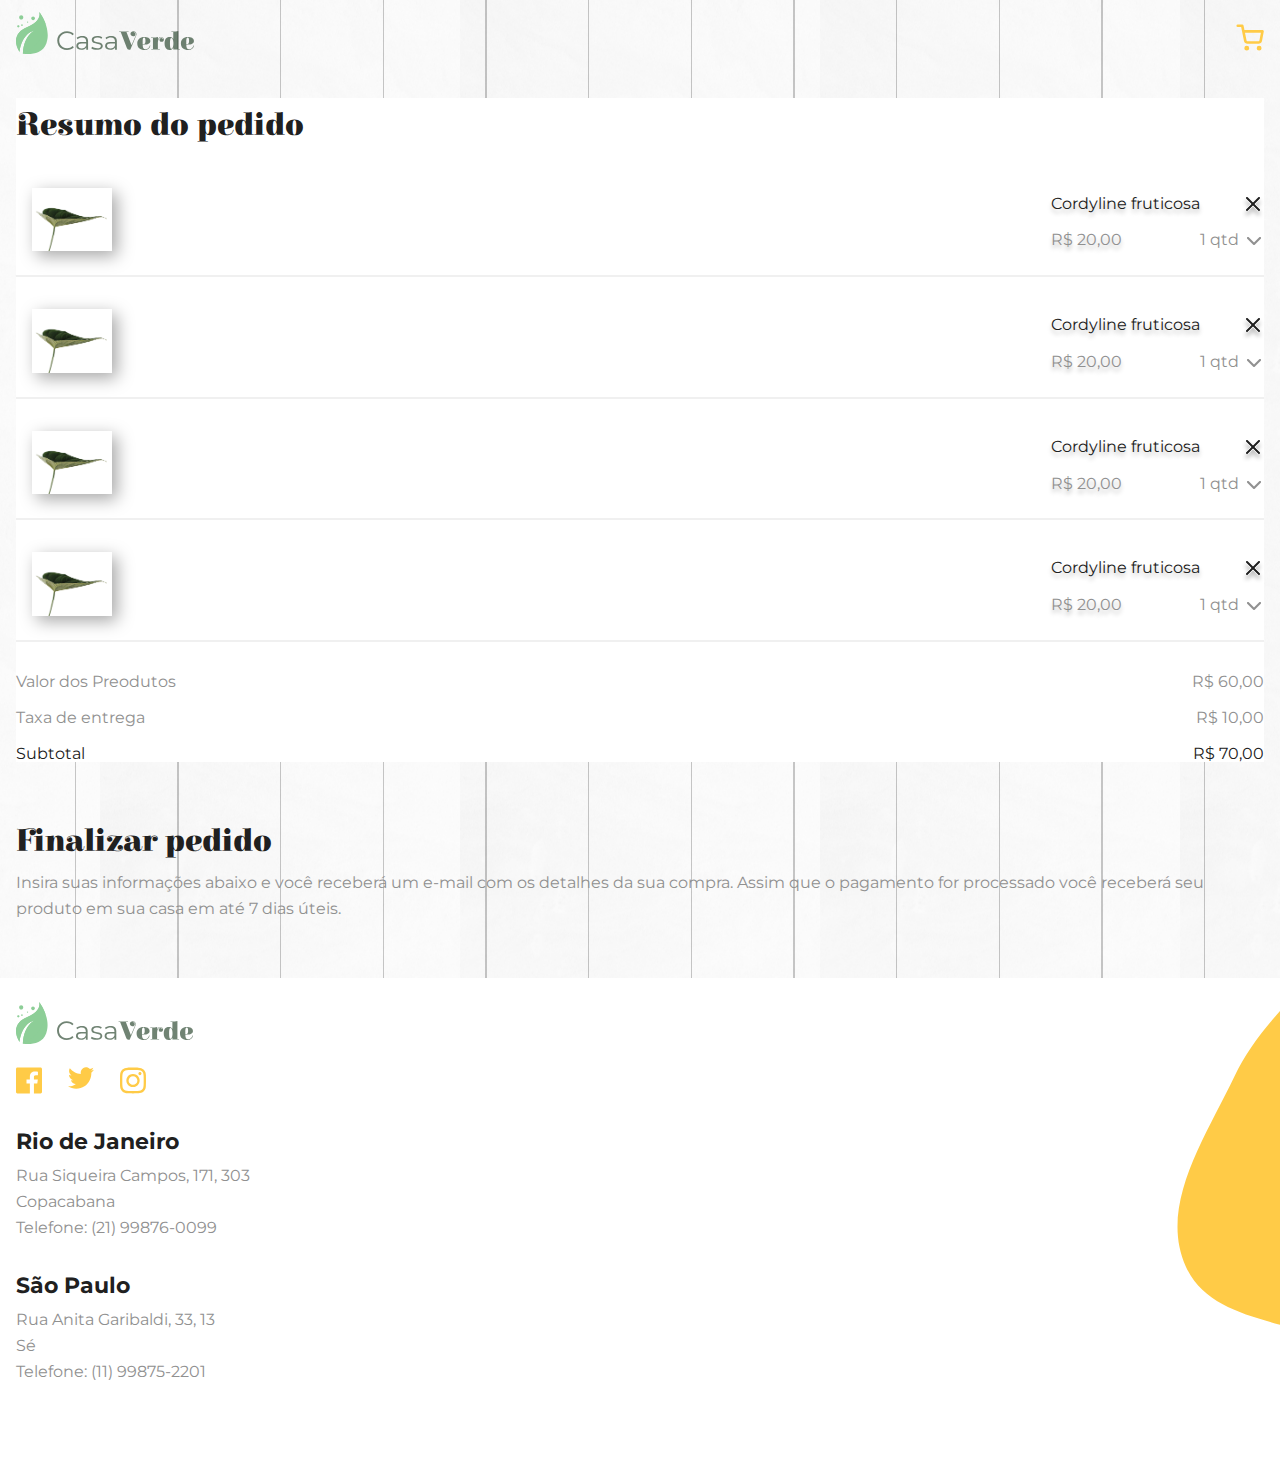
==== finalizar-pedido.html @ 0222578e "Iniciando página finalizar pedido" ====
<!DOCTYPE html>
<html lang="pt-br">
<head>
  <meta charset="UTF-8">
  <meta http-equiv="X-UA-Compatible" content="IE=edge">
  <meta name="viewport" content="width=device-width, initial-scale=1.0">
  <title>Produto | Casa Verde</title>
  <link rel="stylesheet" href="css/base/base.css">
  <link rel="preconnect" href="https://fonts.googleapis.com">
  <link rel="preconnect" href="https://fonts.gstatic.com" crossorigin>
  <link href="https://fonts.googleapis.com/css2?family=Elsie+Swash+Caps:wght@900&family=Montserrat:wght@400;700&display=swap" rel="stylesheet">
  <link rel="stylesheet" href="css/componentes/cabecalho.css">
  <link rel="stylesheet" href="css/componentes/carrinho.css">
  <link rel="stylesheet" href="css/finalizar-compra.css">
  <link rel="stylesheet" href="css/componentes/rodape.css">
</head>
  <body>
    <header class="container cabecalho">
      <img src="img/logo.svg" alt="Logo da casa verde" class="cabecalho__logo">
      <a href="#" aria-label="Meu Carrinho">
        <img src="img/icon/carrinho_cabecalho.svg" alt="Icone do carrinho de compras" class="cabecalho__carrinho">
      </a>
    </header>
    <main class="container">
      <section class="finalizar-pedido__fundo">
        <div class="carrinho__titulo">
          <h3 class="titulo--destaque">Resumo do pedido</h3>
        </div>
        <ul>
          <li class="item-carrinho">
            <img src="img/Detalhe-do-produto1.png" alt="Imagem do produto no carrinho" class="carrinho__imagem">
            <div class="carrinho__texto">
              <h4 class="texto--sombra">Cordyline fruticosa</h4>
              <img src="img/icon/icone_fechar.svg" alt="Excluir Produto da Lista" class="carrinho__excluir">
              <p class="texto--sombra">R$ 20,00</p>
              <span class="carrinho__quantidade">1 qtd</span>
            </div>
          </li>
          <li class="item-carrinho">
            <img src="img/Detalhe-do-produto1.png" alt="Imagem do produto no carrinho" class="carrinho__imagem">
            <div class="carrinho__texto">
              <h4 class="texto--sombra">Cordyline fruticosa</h4>
              <img src="img/icon/icone_fechar.svg" alt="Excluir Produto da Lista" class="carrinho__excluir">
              <p class="texto--sombra">R$ 20,00</p>
              <span class="carrinho__quantidade">1 qtd</span>
            </div>
          </li>
          <li class="item-carrinho">
            <img src="img/Detalhe-do-produto1.png" alt="Imagem do produto no carrinho" class="carrinho__imagem">
            <div class="carrinho__texto">
              <h4 class="texto--sombra">Cordyline fruticosa</h4>
              <img src="img/icon/icone_fechar.svg" alt="Excluir Produto da Lista" class="carrinho__excluir">
              <p class="texto--sombra">R$ 20,00</p>
              <span class="carrinho__quantidade">1 qtd</span>
            </div>
          </li>
          <li class="item-carrinho">
            <img src="img/Detalhe-do-produto1.png" alt="Imagem do produto no carrinho" class="carrinho__imagem">
            <div class="carrinho__texto">
              <h4 class="texto--sombra">Cordyline fruticosa</h4>
              <img src="img/icon/icone_fechar.svg" alt="Excluir Produto da Lista" class="carrinho__excluir">
              <p class="texto--sombra">R$ 20,00</p>
              <span class="carrinho__quantidade">1 qtd</span>
            </div>
          </li>
        </ul>
        <div class="carrinho_valores">
          <p>Valor dos Preodutos</p>
          <p>R$ 60,00</p>
          <p>Taxa de entrega</p>
          <p>R$ 10,00</p>
          <p>Subtotal</p>
          <p>R$ 70,00</p>
        </div>
      </section>
      <section class="finalizar-pedido__descricao">
        <h3 class="titulo--destaque">Finalizar pedido</h3>
        <p class="texto">Insira suas informações abaixo e você receberá um e-mail com os detalhes da sua compra. 
          Assim que o pagamento for processado você receberá seu produto em sua casa em até 7 dias úteis.</p>
      </section>
    </main>
    <footer class="container rodape">
      <img src="img/logo.svg" alt="Logo da casa verde" class="rodape__logo">
      <ul class="rodape__social">
        <li><a href="#" class="rodape__social-midia" title="Facebook"><img src="img/icon/facebook.svg" alt="Ícone do Facebook"></a></li>
        <li><a href="#" class="rodape__social-midia" title="Twitter"><img src="img/icon/twitter.svg" alt="Ícone do Twitter"></a></li>
        <li><a href="#" class="rodape__social-midia" title="Instagram"><img src="img/icon/instagram.svg" alt="Ícone do Instagram"></a></li>
      </ul>
      <address class="rodape__unidade texto">
        <span class="rodape__unidade-titulo">Rio de Janeiro</span>
        Rua Siqueira Campos, 171, 303<br>
        Copacabana<br>
        Telefone: (21) 99876-0099<br>
      </address>
      <address class="rodape__unidade texto">
        <span class="rodape__unidade-titulo">São Paulo</span>
        Rua Anita Garibaldi, 33, 13<br>
        Sé<br>
        Telefone: (11) 99875-2201<br>
      </address>
    </footer>
  </body>
</html>
---- css/base/base.css ----
@import url(_variaveis.css);
@import url(_reset.css);

body {
  font-family: var(--familia-corpo);
  font-size: var(--tamanho-corpo);
  color: var(--cinza);

  background: url(../../img/fundo_textura.png), url(../../img/linha.svg);
  background-position: center;
}

.container{
  padding-left: 1rem;
  padding-right: 1rem;
}

.titulo{
  font-size: var(--tamanho-titulo);
}

.titulo--destaque {
  font-family: var(--familia-titulo-destaque);
  color: var(--preto);
  font-size: var(--tamanho-titulo-destaque);
  font-weight: var(--peso-titulo-destaque);

  display: block;

  margin-top: .75rem;
  margin-bottom: .75rem;
}

.alinhamento--esquerda {
  text-align: left;
}

.alinhamento--meio {
  text-align: center;
}

.texto {
  line-height: 26px;
}

.texto--sombra {
  text-shadow:  0px 4px 4px rgba(0, 0, 0, 0.25);
}
---- css/componentes/cabecalho.css ----
.cabecalho {
  display: flex;
  justify-content: space-between;
  align-items: flex-end;

  box-sizing: border-box;

  width: 100%;

  padding-top: .75rem;
  padding-bottom: .75rem;
}

.cabecalho__logo {
  width: 11.125rem;
}

.cabecalho__carrinho {
  width: 1.75rem;
}
---- css/componentes/carrinho.css ----
.carrinho__titulo {
  display: flex;
  align-items: center;
  justify-content: space-between;
  margin-bottom: 2.1rem;
}
.item-carrinho {
  margin-bottom: 2rem;

  border-bottom: 2px solid var(--preto-transparente);

  padding-bottom: 1.5rem;

  box-sizing: border-box;
  width: 100%;
  display: flex;
  justify-content: space-between;
}

.carrinho__imagem {
  box-shadow: 5px 5px 16px rgb(0 0 0 / 35%);
  width: 5rem;
  margin-left: 1rem;
}

.carrinho__texto {
  display: grid;
  grid-template-columns: auto 1fr;
  grid-template-rows: 50% 50%;
  row-gap: 5px;
  align-items: center;
}

.carrinho__texto > h4{
  color: var(--preto);
}

.carrinho__excluir {
  justify-self: self-end;
  position: relative;
  top: 4px;
}

.carrinho__titulo {
  color: var(--preto);
}

.carrinho__quantidade::after {
  padding-left: .5rem;
  padding-right: 0.2rem;
  content: url(../../img/icon/chevron.png);
  background-repeat: no-repeat;
}

.carrinho_valores {
  display: grid;
  grid-template-columns: auto 1fr;
  grid-template-rows: 1fr 1fr 1fr;
  row-gap: 20px;
  margin-bottom: 20px;
}

.carrinho_valores > p:nth-child(even){
  justify-self: end;
}


.carrinho_valores > p:nth-child(n + 5){
  color: var(--preto);
}
---- css/finalizar-compra.css ----
.finalizar-pedido__fundo {
  background-color: var(--branco);
  margin-top: 2rem;
}

.finalizar-pedido__descricao {
  margin-top: 4rem;
  margin-bottom: 3.5rem;
}
---- css/componentes/rodape.css ----
.rodape {
  padding-top: 1.5rem;
  padding-bottom: 2.5rem;

  background-color: var(--branco);
  background-image: url(../../img/splash_rodape.svg);
  background-position: top -11rem right;
  background-repeat: no-repeat;
}

.rodape__logo {
  max-width: 11.125rem;

  margin-bottom: 1.25rem;
}

.rodape__social {
  display: flex;

  margin-bottom: 2rem;
}

.rodape__social-midia {
  display: inline-block;

  width: 1.625rem;
  height: 1.625rem;

  margin-right: 1.625rem;
}

.rodape__unidade {
  margin-bottom: 2rem;
}

.rodape__unidade-titulo{
  color: var(--preto);
  font-size: var(--tamanho-destaque);
  font-weight: var(--peso-destaque);

  display: block;
  margin-bottom: .5rem;
}
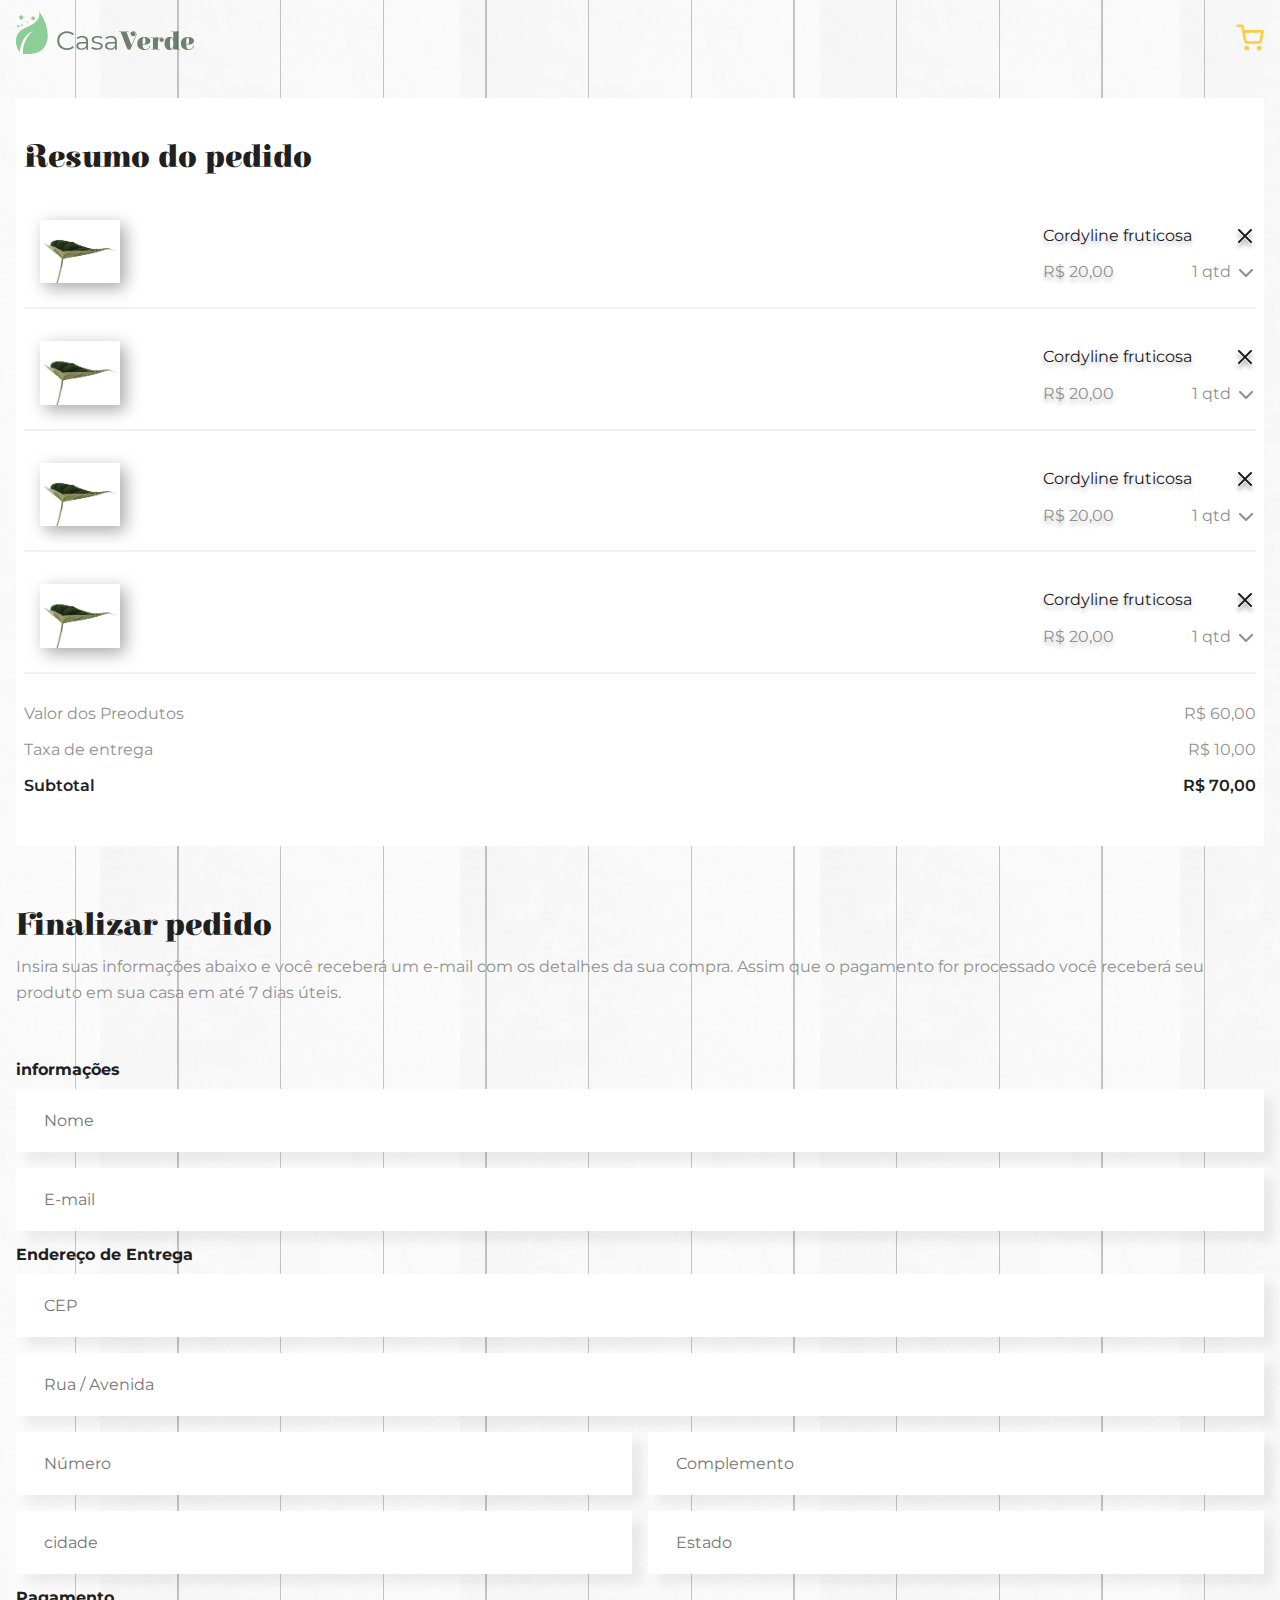
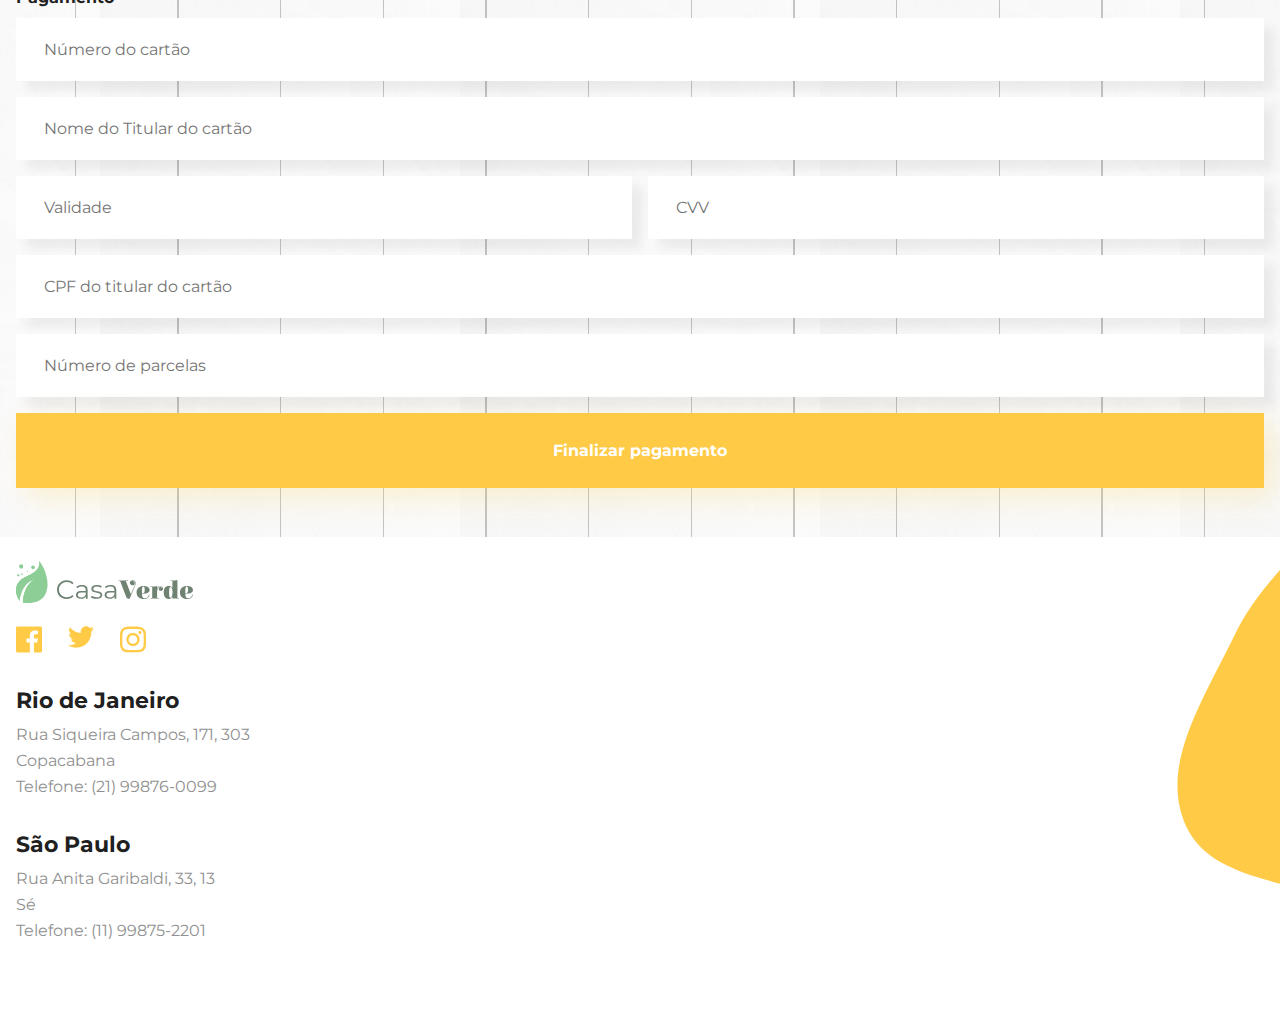
==== commit 068cd062: "Página finalizar pedido contruida" ====
--- a/finalizar-pedido.html
+++ b/finalizar-pedido.html
@@ -12,6 +12,8 @@
   <link rel="stylesheet" href="css/componentes/cabecalho.css">
   <link rel="stylesheet" href="css/componentes/carrinho.css">
   <link rel="stylesheet" href="css/finalizar-compra.css">
+  <link rel="stylesheet" href="css/componentes/input.css">
+  <link rel="stylesheet" href="css/componentes/botoes.css">
   <link rel="stylesheet" href="css/componentes/rodape.css">
 </head>
   <body>
@@ -48,7 +50,7 @@
           <li class="item-carrinho">
             <img src="img/Detalhe-do-produto1.png" alt="Imagem do produto no carrinho" class="carrinho__imagem">
             <div class="carrinho__texto">
-              <h4 class="texto--sombra">Cordyline fruticosa</h4>
+              <h4 class="texto--sombra ">Cordyline fruticosa</h4>
               <img src="img/icon/icone_fechar.svg" alt="Excluir Produto da Lista" class="carrinho__excluir">
               <p class="texto--sombra">R$ 20,00</p>
               <span class="carrinho__quantidade">1 qtd</span>
@@ -78,6 +80,32 @@
         <p class="texto">Insira suas informações abaixo e você receberá um e-mail com os detalhes da sua compra. 
           Assim que o pagamento for processado você receberá seu produto em sua casa em até 7 dias úteis.</p>
       </section>
+      <section>
+        <form action="">
+          <h5 class="finalizar-pedido__titulo">informações</h5>
+          <input type="text" class="input finalizar-pedido--input" placeholder="Nome">
+          <input type="email" class="input finalizar-pedido--input" placeholder="E-mail">
+          <h5 class="finalizar-pedido__titulo">Endereço de Entrega</h5>
+          <input type="text" class="input finalizar-pedido--input" placeholder="CEP">
+          <input type="text"class="input finalizar-pedido--input" placeholder="Rua / Avenida">
+          <div class="finalizar-pedido__endereco">
+            <input type="number" class="input finalizar-pedido--input" placeholder="Número">
+            <input type="text" class="input finalizar-pedido--input" placeholder="Complemento">
+            <input type="text" class="input finalizar-pedido--input" placeholder="cidade">
+            <input type="text" class="input finalizar-pedido--input" placeholder="Estado">
+          </div>
+          <h5 class="finalizar-pedido__titulo">Pagamento</h5>
+          <input type="number" class="input finalizar-pedido--input" placeholder="Número do cartão">
+          <input type="text" class="input finalizar-pedido--input" placeholder="Nome do Titular do cartão">
+          <div class="finalizar-pedido__pagamento">
+            <input type="number" class="input finalizar-pedido--input" placeholder="Validade">
+            <input type="number" class="input finalizar-pedido--input" placeholder="CVV">
+          </div>
+          <input type="number" class="input finalizar-pedido--input" placeholder="CPF do titular do cartão">
+          <input type="number" class="input finalizar-pedido--input" placeholder="Número de parcelas">
+          <button class="botao finalizar-pedido--botao">Finalizar pagamento</button>
+        </form>
+      </section>
     </main>
     <footer class="container rodape">
       <img src="img/logo.svg" alt="Logo da casa verde" class="rodape__logo">
--- a/css/componentes/carrinho.css
+++ b/css/componentes/carrinho.css
@@ -41,10 +41,6 @@
   top: 4px;
 }
 
-.carrinho__titulo {
-  color: var(--preto);
-}
-
 .carrinho__quantidade::after {
   padding-left: .5rem;
   padding-right: 0.2rem;
@@ -67,5 +63,6 @@
 
 .carrinho_valores > p:nth-child(n + 5){
   color: var(--preto);
+  font-weight: 600;
 }
 
--- a/css/finalizar-compra.css
+++ b/css/finalizar-compra.css
@@ -1,9 +1,38 @@
 .finalizar-pedido__fundo {
   background-color: var(--branco);
   margin-top: 2rem;
+  padding: 2rem 0.5rem;
 }
 
 .finalizar-pedido__descricao {
   margin-top: 4rem;
   margin-bottom: 3.5rem;
+}
+
+.finalizar-pedido__titulo {
+  color: var(--preto);
+  font-weight: var(--peso-destaque);
+  margin-bottom: .7rem;
+}
+
+form .finalizar-pedido--input {
+  padding-top: 22px;
+  padding-bottom: 22px;
+}
+
+.finalizar-pedido__endereco {
+  display: grid;
+  grid-template-columns: 1fr 1fr;
+  grid-template-rows: 1fr 1fr;
+  column-gap: 16px;
+}
+
+.finalizar-pedido__pagamento {
+  display: grid;
+  grid-template-columns: 1fr 1fr;
+  column-gap: 16px;
+}
+
+.finalizar-pedido--botao {
+  margin-bottom: 3.1rem;
 }--- a/css/componentes/input.css
+++ b/css/componentes/input.css
@@ -0,0 +1,29 @@
+.input{
+  color: inherit;
+  font-family: inherit;
+  font-size: inherit;
+
+  width: 100%;
+  padding: 1.75rem;
+
+  box-sizing: border-box;
+
+  margin-bottom: 1rem;
+
+  border: none;
+  
+  background-color: var(--branco);
+
+  box-shadow: 10px 10px 10px var(--preto-transparente);
+}
+
+.input--icone {
+  padding-left: 4.25rem;
+  
+  background-repeat: no-repeat;
+  background-position: left 1.75rem center;
+}
+
+.input--email{
+  background-image: url("../../img/icon/mail.svg");
+}--- a/css/componentes/botoes.css
+++ b/css/componentes/botoes.css
@@ -0,0 +1,25 @@
+.botao{
+  background-color: var(--amarelo);
+  text-align: center;
+  font-family: inherit;
+  font-weight: var(--peso-botao);
+  font-size: var(--tamanho-corpo);
+  color: var(--branco);
+
+  width: 100%;
+  padding-top: 1.75rem;
+  padding-bottom: 1.75rem;
+  box-shadow: 10px 10px 30px var(--amarelo-transparente); /*Ou utilizar essa forma rgba(255, 203, 71, 0.3);*/
+
+  border: none;
+}
+
+.adicionar__carrinho{
+  background: transparent;
+  box-shadow:  0 4px 4px var(--preto-transparente);
+  border: 1px solid var(--amarelo);
+  
+  color: var(--amarelo);
+
+  margin-top: 1rem;
+}